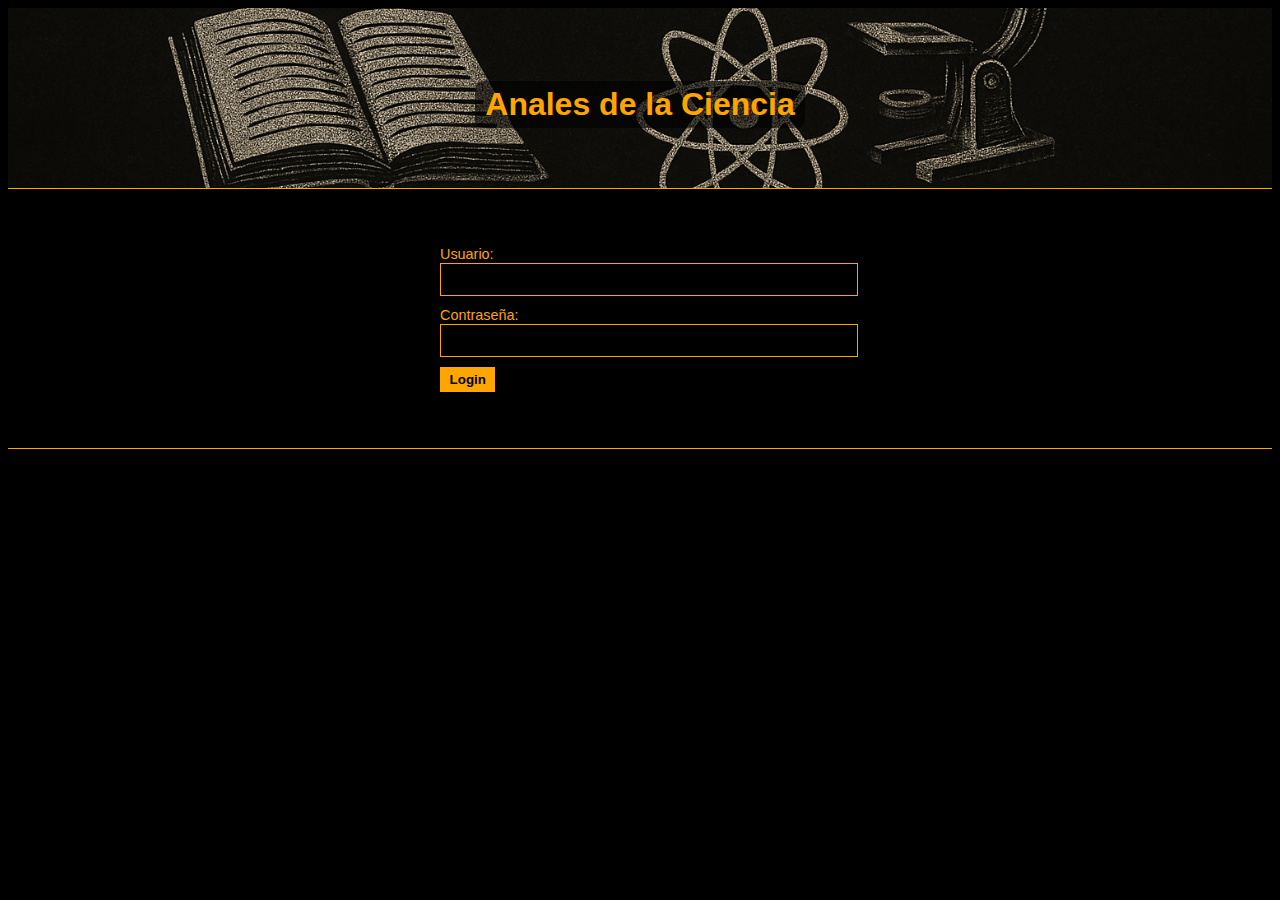
==== index.html @ 6841aad2 "Login responsive y titulo con fondo" ====
<!DOCTYPE html>
<html lang="es">
    <head>
        <meta charset="UTF-8">
        <title>Anales de la Ciencia</title>
        <link rel="stylesheet" href="styles.css">
    </head>
    <body>
        <!--Cabezera principal-->
        <header class="banner">
            <div class="banner-overlay"></div>
            <div class="banner-content">
                <h1>Anales de la Ciencia</h1>
            </div>
        </header>


        <!-- Log-in -->
        <div class="login-border">
            <div class="login-container">
                
                <!-- Login form-->
                <div id="login-form">
                    <label for="username">Usuario:</label>
                    <input type="text" id="username">
                    <label for="password">Contraseña:</label>
                    <input type="password" id="password">
                    <button id="btnLogin">Login</button>
                </div>

                <!-- Current User && Logout button-->
                <div class="user-info" style="display:none;">
                    <span id="current-user"></span>
                </div>
                <button id="btnLogout" style="display:none;">Logout</button>
            </div>
        </div>


        <script src="main.js"></script>
    </body>
</html>
---- styles.css ----
body {
    font-family: Arial, sans-serif;
    background-color: #000;
    color: #ffa500;
}

/* ---- BANNER ---- */
.banner{
    position:relative;
    height: 20vh; /* en vez de pixeles, se usa vh para que sea responsive */
    background: url('./img/banner-principal.png')
        center center/cover no-repeat;
    border-bottom:1px solid #ffa500;
    display: flex;
    align-items: center;
    justify-content: center;
}

.banner-overlay{
    position: absolute;
    top:0;
    left:0;
    right:0;
    bottom:0;
    background-color: rbga(0,0,0,0,6);
}

.banner-content{
    position: relative;
    z-index: 2;
    text-align: center;
    padding: 0 20px;
    
}

.banner-content h1{
    font-size: 2rem;
    margin-bottom: 0.5rem;
    color: #ffa500;
    background-color: rgba(0, 0, 0, 0.6);
    padding: 5px 10px;
    border-radius: 8px;
}

/* ---- LOGIN ---- */
.login-border {
    background-color: #000;
    padding: 1rem;
    border-bottom: 1px solid #ffa500;
}

.login-container {
    width: 90%;
    max-width: 400px;
    margin: 20px auto;
    padding: 20px;
    background-color: rgba(0, 0, 0, 0.8);
    border-radius: 5px;
    display: flex;
    justify-content: center;
    align-items: center;
    gap: 1rem;
}

.login-container label{
    font-size: 0.9rem;
    margin-right: 0.3rem;
    color:#ffa500;
}

.login-container input {
    width: 100%;
    padding: 8px;
    margin-bottom: 10px;
    border: 1px solid #ffa500;
    background-color: rgba(0, 0, 0, 0.6);
    color: #ffa500;
}

#btnLogin, #btnLogout {
    background-color: #ffa500;
    border:none;
    padding:0.3rem 0.6rem;
    cursor:pointer;
    color: #000;
    font-weight: bold;
}

#btnLogin:hover, #btnLogout:hover {
    background-color: #ffa500;
}

/* Media Queries 
Esto significa que cuando la pantalla sea más pequeña que 600px, 
el título se hará más pequeño y el contenedor de login ocupará más espacio, 
lo que mejora la legibilidad y la usabilidad en dispositivos móviles. */
@media (max-width: 600px) {
    .banner-content h1 {
        font-size: 1.2rem;
    }
    .login-container {
        width: 95%;
    }
}
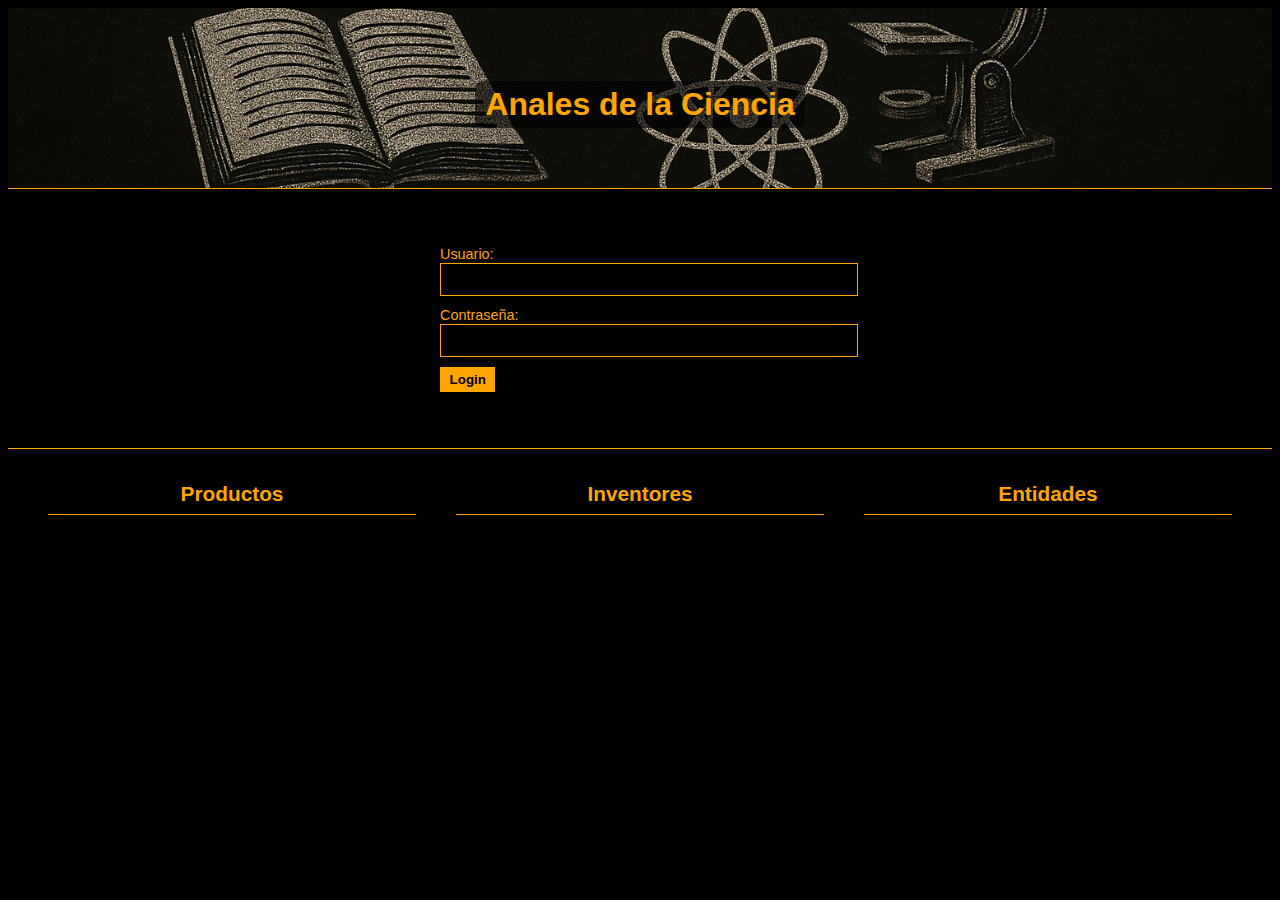
==== commit f6635a91: "prototipo de la web + creadas las columnas donde van a ir los productos, inventores y entidades" ====
--- a/index.html
+++ b/index.html
@@ -30,6 +30,7 @@
 
                 <!-- Current User && Logout button-->
                 <div class="user-info" style="display:none;">
+                    <span>Usuario: </span>
                     <span id="current-user"></span>
                 </div>
                 <button id="btnLogout" style="display:none;">Logout</button>
@@ -37,6 +38,33 @@
         </div>
 
 
+        <!-- seccion principal -->
+        <main class="columns-container">
+            <section id="products-section" class="column">
+                <h2>Productos</h2>
+                <div id="products-list" class="item-list">
+                    <!-- Aquí se inyectarán los items (imágenes + nombres) vía JS -->
+                </div>
+
+                <button id="btnAddProduct" class="btn-add" style="display:none;">Agregar Producto</button>
+            </section>
+
+            <section id="Inventor-section" class="column">
+                <h2>Inventores</h2>
+                <div id="Inventor-list" class="item-list">
+                    <!-- Idem anterior -->
+                </div>
+                <button id="btnAddInventor" class="btn-add" style="display:none;">Agregar Inventor</button>
+            </section>
+
+            <section id="Entities-section" class="column">
+                <h2>Entidades</h2>
+                <div id="Entities-list" class="item-list">
+                    <!-- Idem anterior -->
+                </div>
+                <button id="btnAddEntity" class="btn-add" style="display:none;">Agregar Entidad</button>
+            </section>
+        </main>
         <script src="main.js"></script>
     </body>
 </html>--- a/styles.css
+++ b/styles.css
@@ -103,3 +103,24 @@
     }
 }
 
+/* ---- SECCIONES PRINCIPALES ---- */
+.columns-container{
+    display: flex;
+    justify-content: space-around;
+    margin: 1rem 0;
+    padding: 0 20px;
+}
+
+
+.column{
+    width: 30%;
+    min-width: 200px;
+    text-align: center;
+}
+
+.column h2{
+    margin-bottom: 1rem;
+    border-bottom: 1px solid #ffa500;
+    padding-bottom: 0.5rem;
+    font-size: 1.3rem;
+}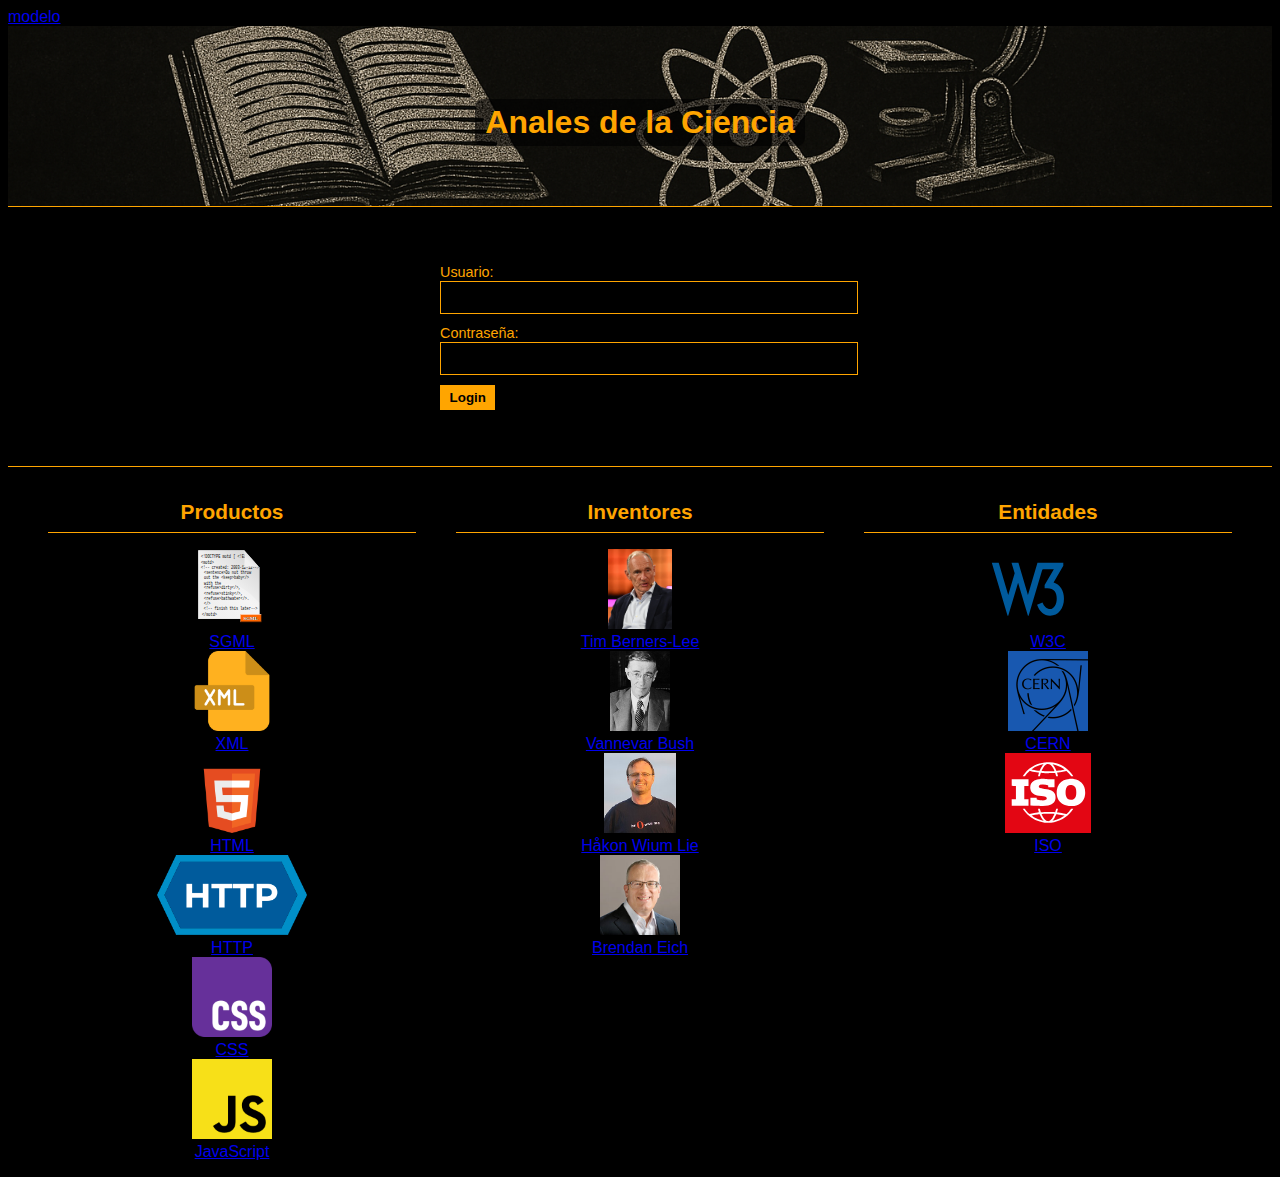
==== commit ce09d844: "Created model Implemented de js file to autogenerate  html from metadata based on the model TODO: ad" ====
--- a/index.html
+++ b/index.html
@@ -4,8 +4,14 @@
         <meta charset="UTF-8">
         <title>Anales de la Ciencia</title>
         <link rel="stylesheet" href="styles.css">
+
+        <script type="module" src="./js/display.js"></script>
+        <script type="module" src="./js/crud.js"></script>
+        <script type="module" src="./js/auth.js"></script>
     </head>
-    <body>
+    
+    <body onload="initialInjection()">
+        <a href="/html/model.html">modelo</a>
         <!--Cabezera principal-->
         <header class="banner">
             <div class="banner-overlay"></div>
@@ -65,6 +71,5 @@
                 <button id="btnAddEntity" class="btn-add" style="display:none;">Agregar Entidad</button>
             </section>
         </main>
-        <script src="main.js"></script>
     </body>
 </html>--- a/styles.css
+++ b/styles.css
@@ -8,7 +8,7 @@
 .banner{
     position:relative;
     height: 20vh; /* en vez de pixeles, se usa vh para que sea responsive */
-    background: url('./img/banner-principal.png')
+    background: url('./img/Other/banner-principal.png')
         center center/cover no-repeat;
     border-bottom:1px solid #ffa500;
     display: flex;
@@ -123,4 +123,10 @@
     border-bottom: 1px solid #ffa500;
     padding-bottom: 0.5rem;
     font-size: 1.3rem;
+}
+
+img{
+    height: 80px;
+    width: auto;
+    overflow: hidden;
 }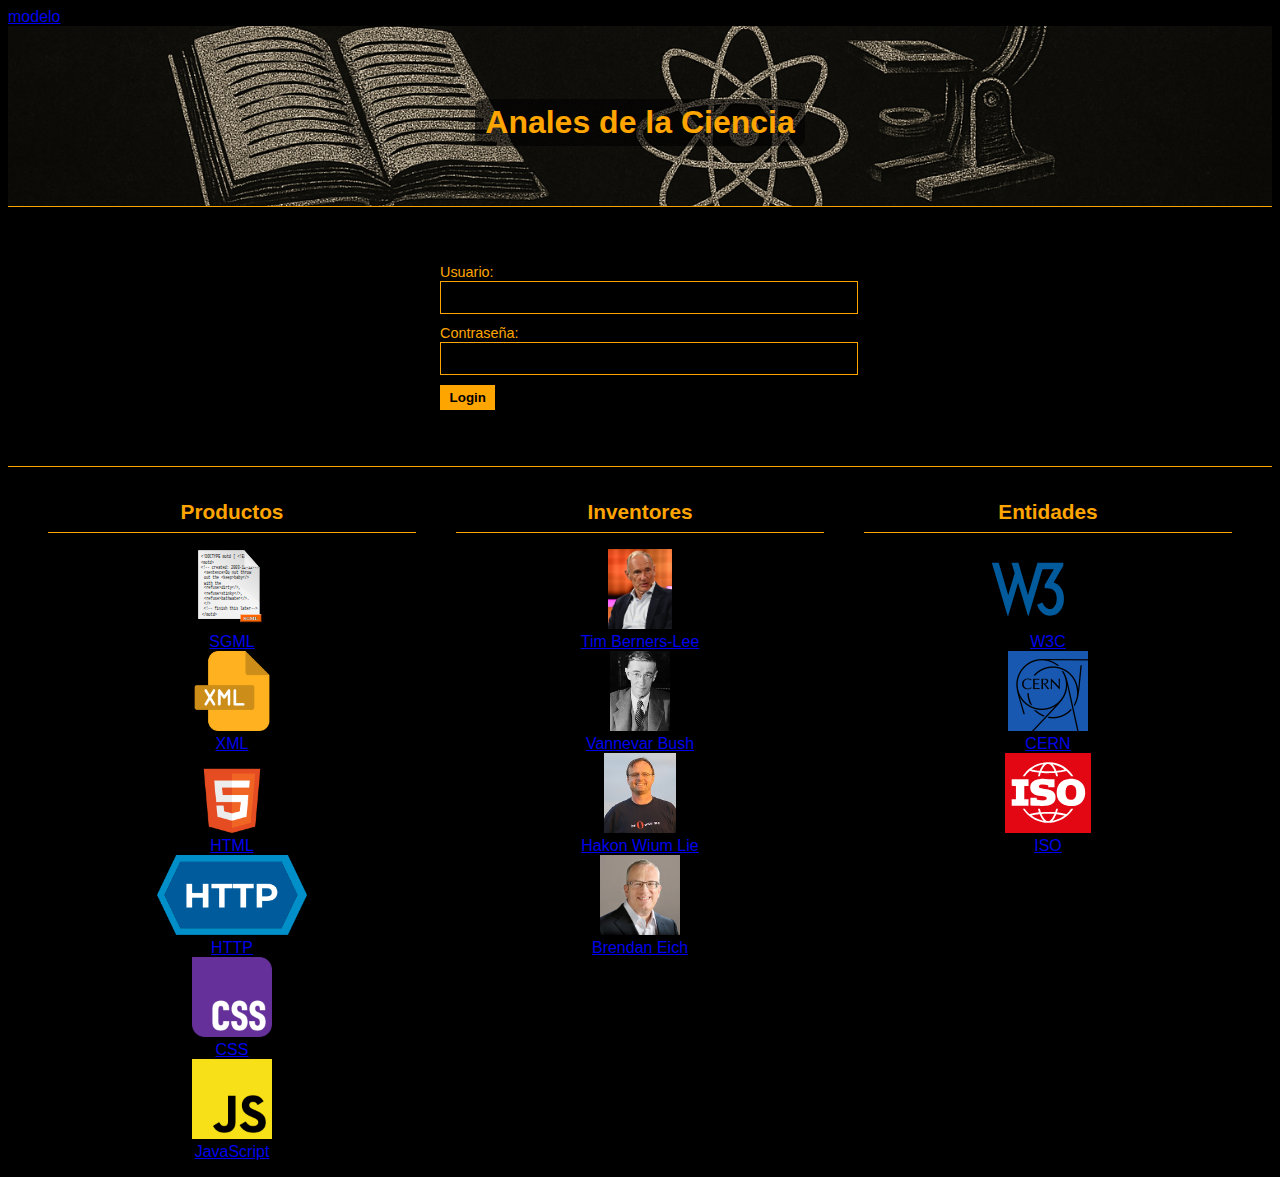
==== commit 8d4300cb: "Mixed corrections" ====
--- a/index.html
+++ b/index.html
@@ -5,9 +5,9 @@
         <title>Anales de la Ciencia</title>
         <link rel="stylesheet" href="styles.css">
 
-        <script type="module" src="./js/display.js"></script>
-        <script type="module" src="./js/crud.js"></script>
-        <script type="module" src="./js/auth.js"></script>
+        <script type="module" src="/js/display.js"></script>
+        <script type="module" src="/js/crud.js"></script>
+        <script type="module" src="/js/auth.js"></script>
     </head>
     
     <body onload="initialInjection()">
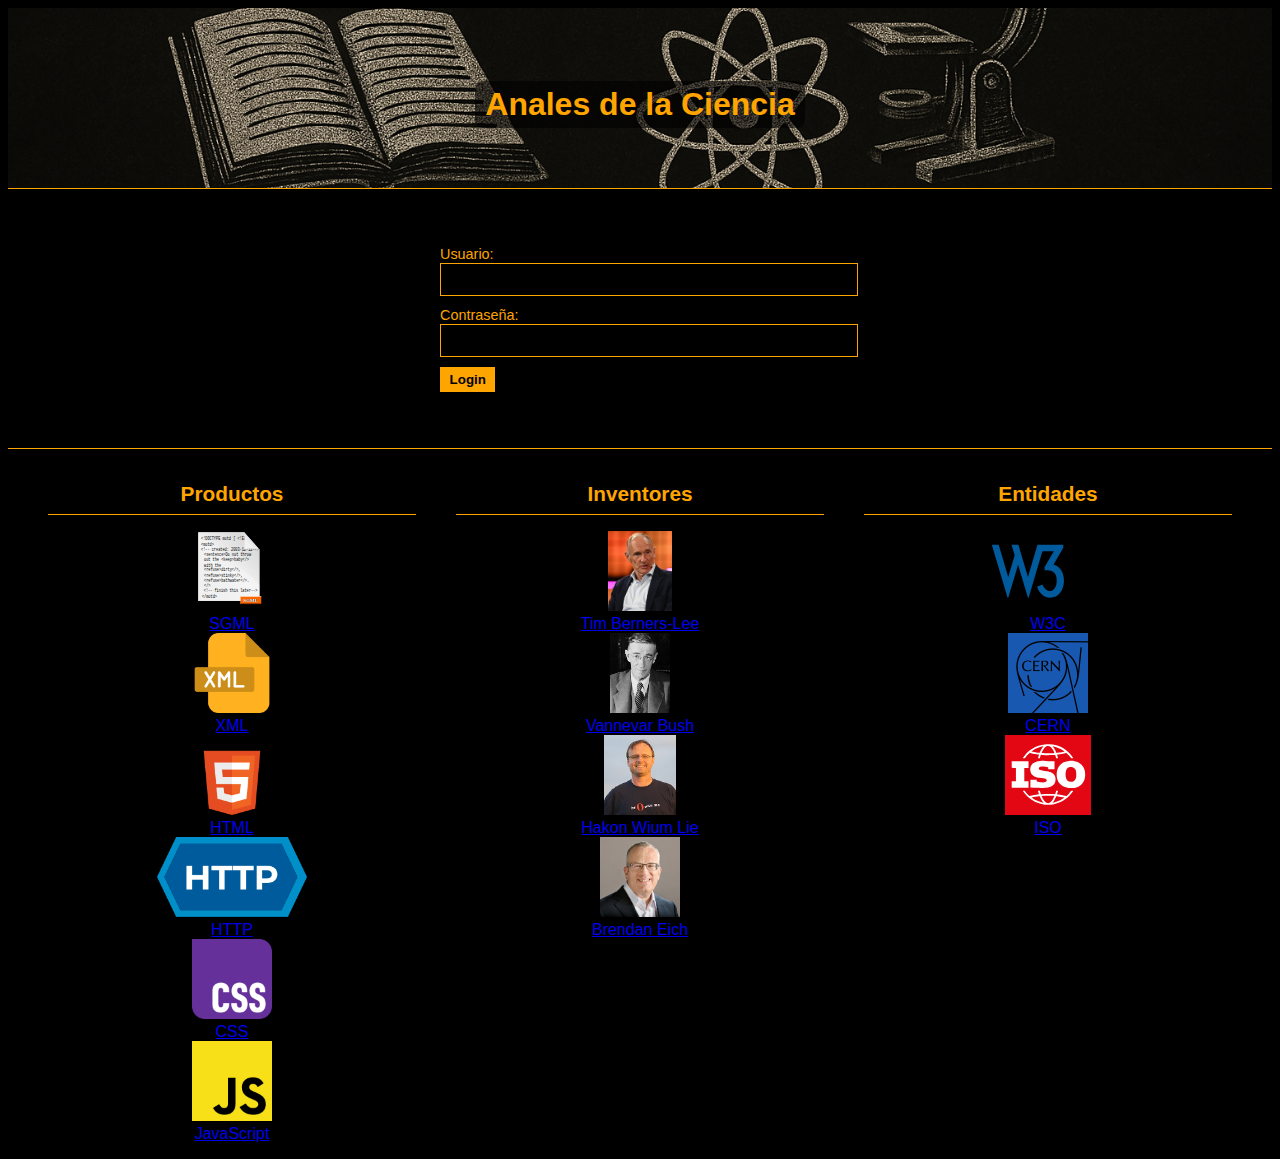
==== commit 1eb27bb0: "Quitado lo de modelo" ====
--- a/index.html
+++ b/index.html
@@ -11,7 +11,6 @@
     </head>
     
     <body onload="initialInjection()">
-        <a href="/html/model.html">modelo</a>
         <!--Cabezera principal-->
         <header class="banner">
             <div class="banner-overlay"></div>
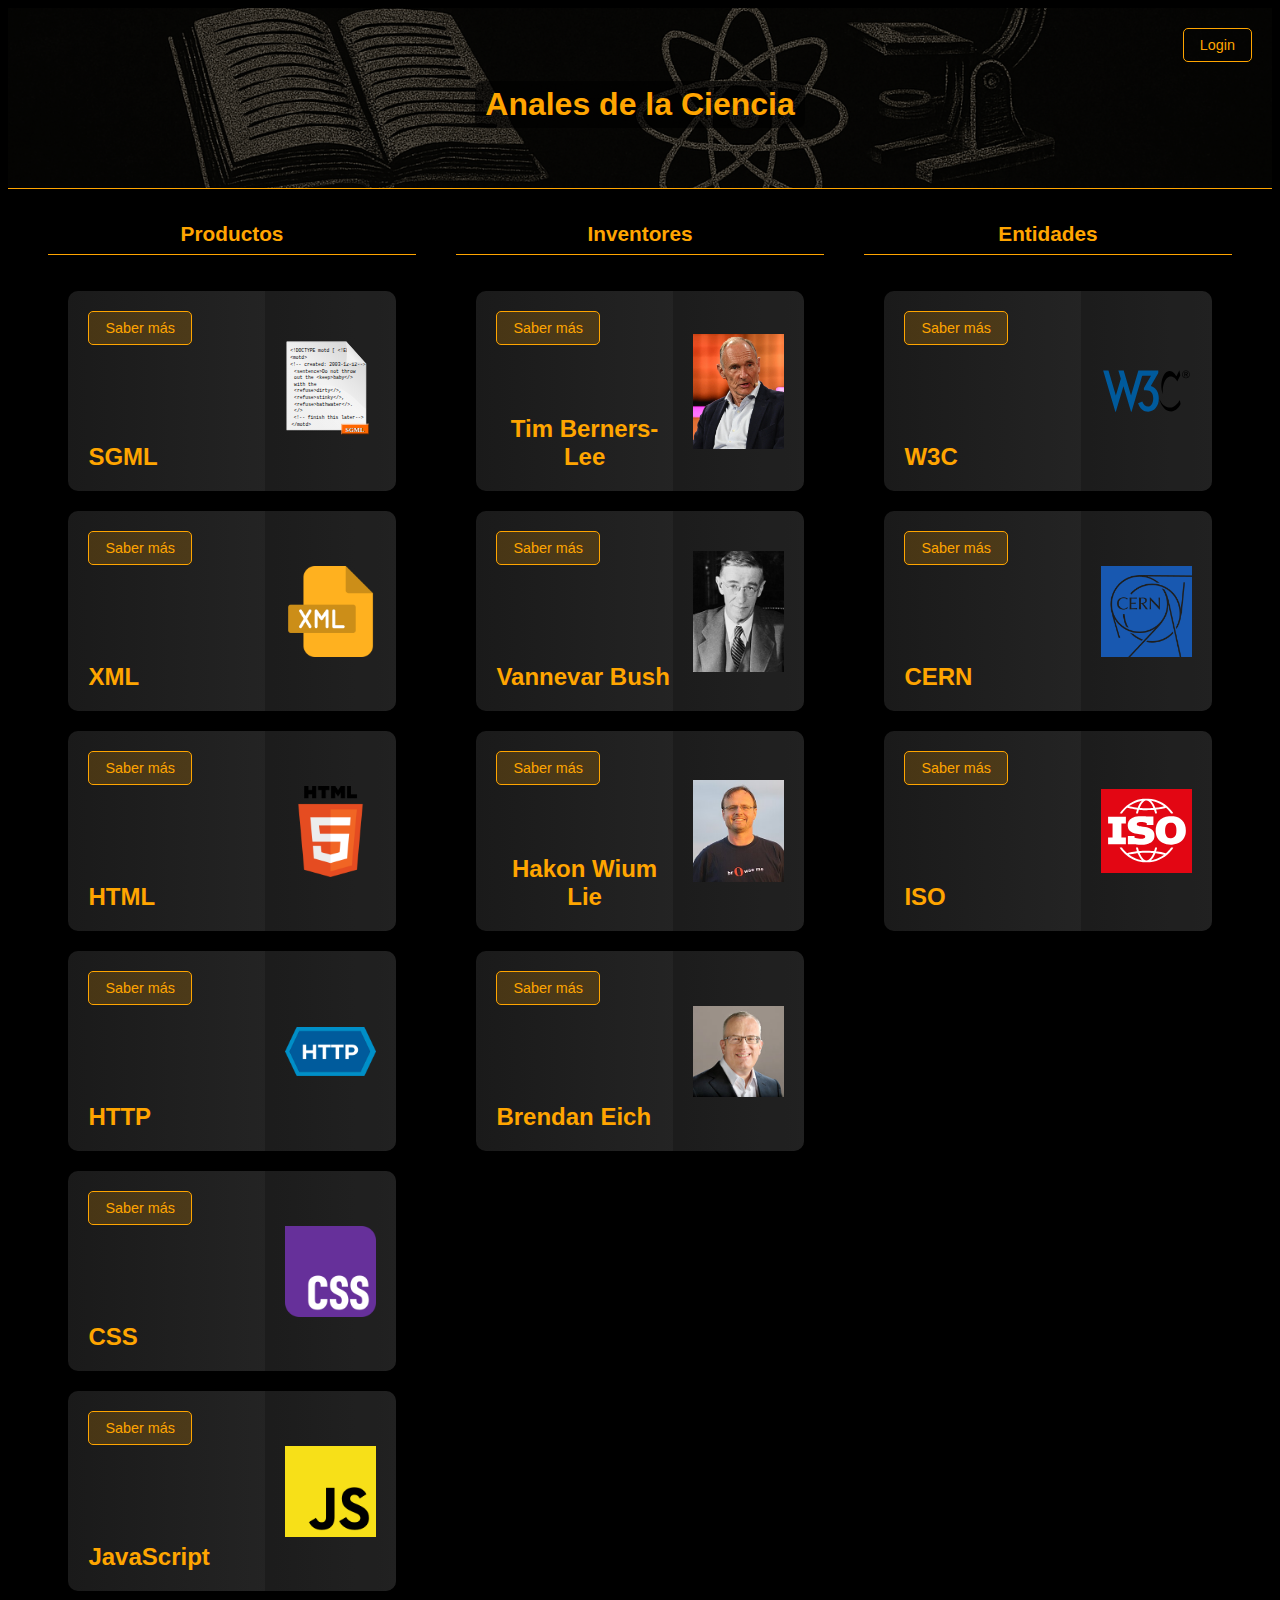
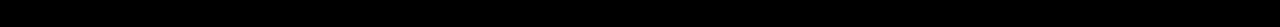
==== commit 93e7665a: "apartado de login rehecho y el codigo de style ordenado y refactorizado" ====
--- a/index.html
+++ b/index.html
@@ -17,31 +17,39 @@
             <div class="banner-content">
                 <h1>Anales de la Ciencia</h1>
             </div>
+            <!-- Botón de login en el banner -->
+            <div class="banner-login">
+                <button id="btnShowLogin">Login</button>
+            </div>
         </header>
 
-
         <!-- Log-in -->
-        <div class="login-border">
+        <div class="login-border" style="display:none;">
             <div class="login-container">
-                
                 <!-- Login form-->
-                <div id="login-form">
-                    <label for="username">Usuario:</label>
-                    <input type="text" id="username">
-                    <label for="password">Contraseña:</label>
-                    <input type="password" id="password">
-                    <button id="btnLogin">Login</button>
+                <div id="login-form" class="login-card">
+                    <h2>Iniciar sesión</h2>
+                    <div class="input-group">
+                        <label for="username">Usuario</label>
+                        <input type="text" id="username">
+                    </div>
+                    <div class="input-group">
+                        <label for="password">Contraseña</label>
+                        <input type="password" id="password">
+                    </div>
+                    <button id="btnLogin" class="login-button">
+                        <span class="arrow-icon">→</span>
+                    </button>
                 </div>
 
                 <!-- Current User && Logout button-->
                 <div class="user-info" style="display:none;">
                     <span>Usuario: </span>
                     <span id="current-user"></span>
+                    <button id="btnLogout">Cerrar sesión</button>
                 </div>
-                <button id="btnLogout" style="display:none;">Logout</button>
             </div>
         </div>
-
 
         <!-- seccion principal -->
         <main class="columns-container">
--- a/styles.css
+++ b/styles.css
@@ -1,39 +1,42 @@
+/* ====================
+   ESTILOS GENERALES
+   ==================== */
 body {
     font-family: Arial, sans-serif;
     background-color: #000;
     color: #ffa500;
 }
 
-/* ---- BANNER ---- */
-.banner{
-    position:relative;
-    height: 20vh; /* en vez de pixeles, se usa vh para que sea responsive */
-    background: url('./img/Other/banner-principal.png')
-        center center/cover no-repeat;
-    border-bottom:1px solid #ffa500;
+/* ====================
+   BANNER PRINCIPAL
+   ==================== */
+.banner {
+    position: relative;
+    height: 20vh;
+    background: url('./img/Other/banner-principal.png') center center/cover no-repeat;
+    border-bottom: 1px solid #ffa500;
     display: flex;
     align-items: center;
     justify-content: center;
 }
 
-.banner-overlay{
+.banner-overlay {
     position: absolute;
-    top:0;
-    left:0;
-    right:0;
-    bottom:0;
-    background-color: rbga(0,0,0,0,6);
-}
-
-.banner-content{
+    top: 0;
+    left: 0;
+    right: 0;
+    bottom: 0;
+    background-color: rgba(0,0,0,0.6);
+}
+
+.banner-content {
     position: relative;
     z-index: 2;
     text-align: center;
     padding: 0 20px;
-    
-}
-
-.banner-content h1{
+}
+
+.banner-content h1 {
     font-size: 2rem;
     margin-bottom: 0.5rem;
     color: #ffa500;
@@ -42,83 +45,168 @@
     border-radius: 8px;
 }
 
-/* ---- LOGIN ---- */
+/* ====================
+   BOTÓN LOGIN BANNER
+   ==================== */
+.banner-login {
+    position: absolute;
+    top: 20px;
+    right: 20px;
+    z-index: 3;
+}
+
+#btnShowLogin {
+    background-color: transparent;
+    border: 1px solid #ffa500;
+    color: #ffa500;
+    padding: 8px 16px;
+    cursor: pointer;
+    border-radius: 5px;
+    font-size: 0.9em;
+    transition: all 0.3s ease;
+}
+
+#btnShowLogin:hover {
+    background-color: rgba(255, 165, 0, 0.2);
+}
+
+/* ====================
+   FORMULARIO LOGIN
+   ==================== */
 .login-border {
-    background-color: #000;
-    padding: 1rem;
-    border-bottom: 1px solid #ffa500;
-}
-
-.login-container {
-    width: 90%;
-    max-width: 400px;
-    margin: 20px auto;
-    padding: 20px;
-    background-color: rgba(0, 0, 0, 0.8);
-    border-radius: 5px;
+    padding: 20px;
     display: flex;
     justify-content: center;
     align-items: center;
-    gap: 1rem;
-}
-
-.login-container label{
-    font-size: 0.9rem;
-    margin-right: 0.3rem;
-    color:#ffa500;
-}
-
-.login-container input {
+}
+
+.login-container {
     width: 100%;
-    padding: 8px;
-    margin-bottom: 10px;
-    border: 1px solid #ffa500;
-    background-color: rgba(0, 0, 0, 0.6);
-    color: #ffa500;
-}
-
-#btnLogin, #btnLogout {
+    max-width: 400px;
+    margin: 0 auto;
+}
+
+.login-card {
+    background: linear-gradient(90deg, #1a1a1a, #2a2a2a);
+    border: 1px solid #ffa500;
+    border-radius: 10px;
+    padding: 30px;
+    box-shadow: 0 4px 6px rgba(0, 0, 0, 0.1);
+    text-align: center;
+}
+
+.login-card h2 {
+    color: #ffa500;
+    text-align: center;
+    margin-bottom: 20px;
+    font-size: 1.5em;
+}
+
+/* Campos del formulario */
+.input-group {
+    margin-bottom: 20px;
+}
+
+.input-group label {
+    display: block;
+    color: #ffa500;
+    margin-bottom: 8px;
+    font-size: 0.9em;
+}
+
+.input-group input {
+    width: 100%;
+    padding: 10px;
+    background-color: rgba(0, 0, 0, 0.2);
+    border: 1px solid #ffa500;
+    border-radius: 5px;
+    color: #ffa500;
+    font-size: 1em;
+}
+
+.input-group input:focus {
+    outline: none;
+    border-color: #ffa500;
+    box-shadow: 0 0 5px rgba(255, 165, 0, 0.3);
+}
+
+/* Botón circular con flecha */
+.login-button {
+    width: 50px;
+    height: 50px;
     background-color: #ffa500;
-    border:none;
-    padding:0.3rem 0.6rem;
-    cursor:pointer;
+    border: none;
+    border-radius: 50%;
     color: #000;
+    font-size: 1.5em;
     font-weight: bold;
-}
-
-#btnLogin:hover, #btnLogout:hover {
-    background-color: #ffa500;
-}
-
-/* Media Queries 
-Esto significa que cuando la pantalla sea más pequeña que 600px, 
-el título se hará más pequeño y el contenedor de login ocupará más espacio, 
-lo que mejora la legibilidad y la usabilidad en dispositivos móviles. */
-@media (max-width: 600px) {
-    .banner-content h1 {
-        font-size: 1.2rem;
-    }
-    .login-container {
-        width: 95%;
-    }
-}
-
-/* ---- SECCIONES PRINCIPALES ---- */
-.columns-container{
+    cursor: pointer;
+    transition: all 0.3s ease;
+    display: flex;
+    align-items: center;
+    justify-content: center;
+    margin: 20px auto 0;
+    padding: 0;
+    position: relative;
+    overflow: hidden;
+}
+
+.login-button:hover {
+    transform: scale(1.1);
+    background-color: #ff8c00;
+}
+
+.arrow-icon {
+    display: inline-block;
+    transition: transform 0.3s ease;
+}
+
+.login-button:hover .arrow-icon {
+    transform: translateX(3px);
+}
+
+/* Información de usuario */
+.user-info {
+    background: linear-gradient(90deg, #1a1a1a, #2a2a2a);
+    border: 1px solid #ffa500;
+    border-radius: 10px;
+    padding: 20px;
+    text-align: center;
+    color: #ffa500;
+}
+
+#btnLogout {
+    margin-top: 10px;
+    padding: 8px 16px;
+    background-color: transparent;
+    border: 1px solid #ffa500;
+    border-radius: 5px;
+    color: #ffa500;
+    cursor: pointer;
+    transition: background-color 0.3s ease;
+}
+
+#btnLogout:hover {
+    background-color: rgba(255, 165, 0, 0.2);
+}
+
+/* ====================
+   SECCIONES PRINCIPALES
+   ==================== */
+.columns-container {
     display: flex;
     justify-content: space-around;
     margin: 1rem 0;
     padding: 0 20px;
 }
 
-
-.column{
+.column {
     width: 30%;
     min-width: 200px;
     text-align: center;
 }
 
-.column h2{
+.column h2 {
     margin-bottom: 1rem;
     border-bottom: 1px solid #ffa500;
     padding-bottom: 0.5rem;
@@ -129,4 +217,111 @@
     height: 80px;
     width: auto;
     overflow: hidden;
+}
+
+/* ====================
+   TARJETAS DE ITEMS
+   ==================== */
+.item-list {
+    display: flex;
+    flex-direction: column;
+    gap: 20px;
+    padding: 20px;
+}
+
+.item-card {
+    position: relative;
+    display: flex;
+    background: linear-gradient(90deg, #1a1a1a, #2a2a2a);
+    border-radius: 10px;
+    overflow: hidden;
+    height: 200px;
+    transition: transform 0.3s ease;
+}
+
+.item-card:hover {
+    transform: scale(1.02);
+}
+
+.item-info {
+    position: relative;
+    flex: 1;
+    padding: 20px;
+    display: flex;
+    flex-direction: column;
+    justify-content: space-between;
+}
+
+.item-name {
+    position: absolute;
+    bottom: 20px;
+    left: 20px;
+    color: #ffa500;
+    font-size: 1.5em;
+    font-weight: bold;
+    margin: 0;
+}
+
+.item-more {
+    position: absolute;
+    top: 20px;
+    left: 20px;
+    padding: 8px 16px;
+    background-color: rgba(255, 165, 0, 0.2);
+    color: #ffa500;
+    border: 1px solid #ffa500;
+    border-radius: 5px;
+    text-decoration: none;
+    font-size: 0.9em;
+    transition: background-color 0.3s ease;
+}
+
+.item-more:hover {
+    background-color: rgba(255, 165, 0, 0.3);
+}
+
+.item-image {
+    width: 40%;
+    height: 100%;
+    object-fit: contain;
+    padding: 20px;
+    background-color: rgba(0, 0, 0, 0.2);
+    display: flex;
+    align-items: center;
+    box-sizing: border-box;
+}
+
+.item-image img {
+    width: 100%;
+    height: auto;
+    max-height: 100%;
+}
+
+/* ====================
+   RESPONSIVE DESIGN
+   ==================== */
+@media (max-width: 768px) {
+    .item-card {
+        flex-direction: column;
+        height: auto;
+    }
+    
+    .item-image {
+        width: 100%;
+        height: 200px;
+    }
+    
+    .item-info {
+        padding: 15px;
+    }
+}
+
+@media (max-width: 600px) {
+    .banner-content h1 {
+        font-size: 1.2rem;
+    }
+    .banner-login {
+        top: 10px;
+        right: 10px;
+    }
 }